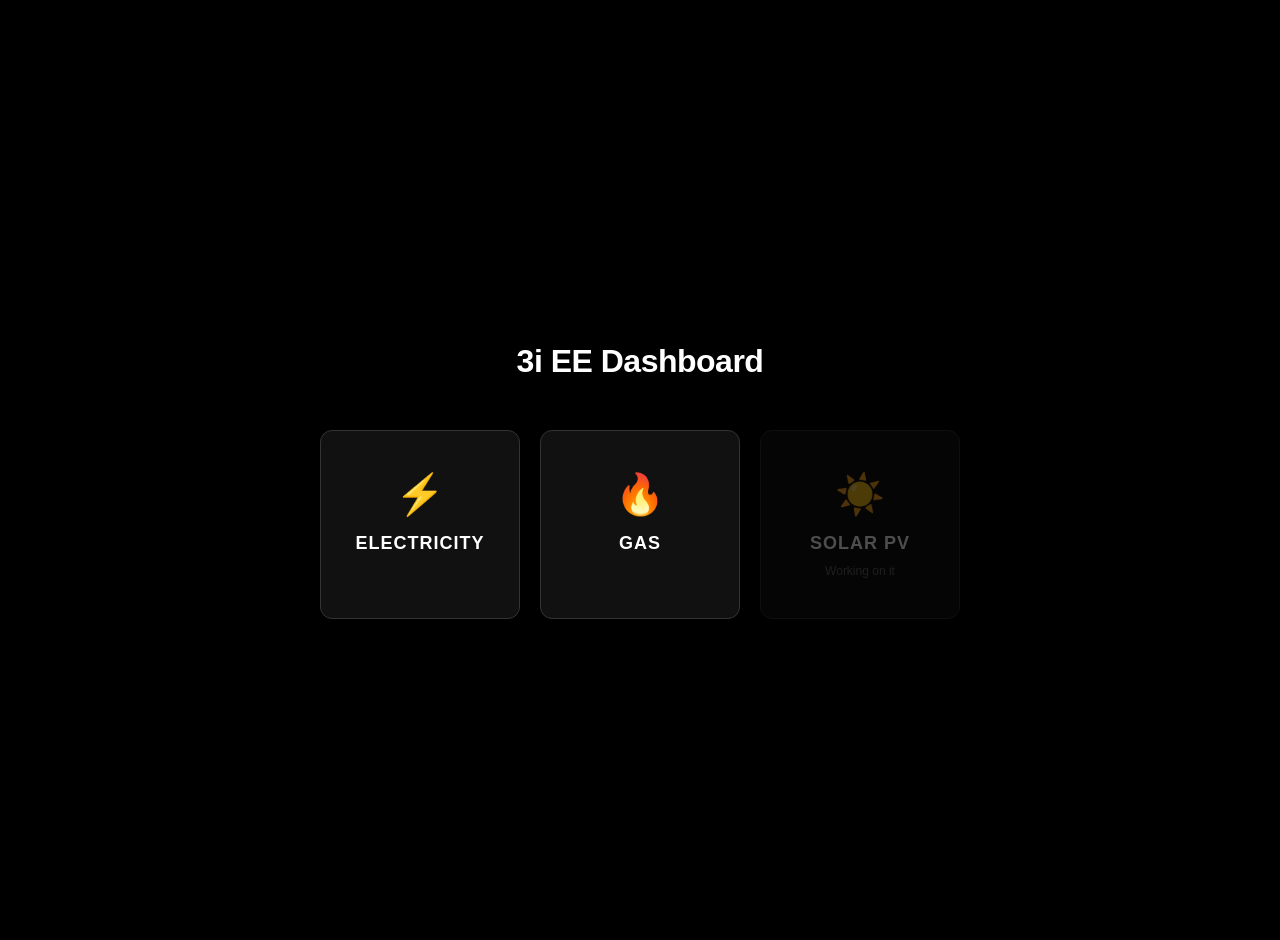
==== index.html @ c6066431 "static 1" ====
<!DOCTYPE html>
<html lang="en">
<head>
    <meta charset="UTF-8">
    <meta name="viewport" content="width=device-width, initial-scale=1.0">
    <title>Energy Dashboard</title>
    <link rel="stylesheet" href="./common/css/style.css">
    <style>
        body {
            display: flex;
            align-items: center;
            justify-content: center;
            height: 100vh;
            text-align: center;
            background: #000;
        }
        .menu-grid {
            display: grid;
            grid-template-columns: repeat(auto-fit, minmax(200px, 1fr));
            gap: 20px;
            max-width: 800px;
            width: 100%;
        }
        .menu-card {
            background: #111;
            border: 1px solid #333;
            border-radius: 12px;
            padding: 40px 20px;
            text-decoration: none;
            color: #fff;
            transition: transform 0.2s, border-color 0.2s;
        }
        .menu-card:hover {
            transform: translateY(-5px);
            border-color: #fff;
        }
        .icon { font-size: 40px; margin-bottom: 15px; display: block; }
        .label { font-size: 18px; font-weight: bold; text-transform: uppercase; letter-spacing: 1px; }
        .disabled { opacity: 0.3; pointer-events: none; }
    </style>
</head>
<body>

    <div>
        <h1 style="margin-bottom: 50px; font-size: 32px;">3i EE Dashboard</h1>

        <div class="menu-grid">
            <a href="./electricity/index.html" class="menu-card">
                <span class="icon">⚡</span>
                <span class="label">Electricity</span>
            </a>

            <a href="./gas/index.html" class="menu-card">
                <span class="icon">🔥</span>
                <span class="label">Gas</span>
            </a>

            <div class="menu-card disabled">
                <span class="icon">☀️</span>
                <span class="label">Solar PV</span>
                <div style="font-size:12px; margin-top:10px; color:#666;">Working on it</div>
            </div>
        </div>
    </div>

</body>
</html>
---- common/css/style.css ----
/* --- Monochrome Pure Palette --- */
:root {
    --bg-color: #000000;

    /* Text */
    --text-main: #FFFFFF;         /* Pure white */
    --text-muted: #888888;        /* Medium gray for labels */

    /* Accent: WHITE (replaces gold/orange) */
    --accent: #FFFFFF;
    --accent-hover: #D4D4D4;      /* Very light gray for hover */

    /* UI */
    --border: #333333;            /* More visible borders */
    --input-bg: #111111;
    --input-border: #333333;
    --danger-hover: #ffffff;      /* Delete action turns white */
}

body {
    background-color: var(--bg-color);
    color: var(--text-main);
    font-family: -apple-system, BlinkMacSystemFont, "Segoe UI", Roboto, Helvetica, Arial, sans-serif;
    margin: 0;
    padding: 20px;
    -webkit-font-smoothing: antialiased;
}

.container { max-width: 950px; margin: 0 auto; }

h1 {
    font-size: 24px;
    font-weight: 700;
    margin-bottom: 25px;
    color: var(--text-main);
    letter-spacing: -0.5px;
}

/* INPUT ZONE */
.input-group {
    background-color: var(--bg-color);
    padding: 10px 0 30px 0;
    display: grid;
    grid-template-columns: repeat(auto-fit, minmax(140px, 1fr));
    gap: 20px;
    align-items: end;
    border-bottom: 1px solid var(--border);
    margin-bottom: 40px;
}

.field { display: flex; flex-direction: column; gap: 8px; }

.field label {
    font-size: 11px;
    color: var(--text-muted);
    font-weight: 700;
    text-transform: uppercase;
    letter-spacing: 1px;
}

input {
    background-color: var(--input-bg);
    border: 1px solid var(--input-border);
    color: var(--text-main);
    padding: 14px;
    border-radius: 6px;
    font-size: 14px;
    outline: none;
    transition: border-color 0.2s;
}

input:focus {
    border-color: var(--accent); /* White border while typing */
}

/* ADD BUTTON: White with black text */
button.btn-add {
    background-color: var(--accent);
    color: #000000;
    border: none;
    padding: 0 24px;
    height: 46px;
    border-radius: 6px;
    font-weight: 700;
    cursor: pointer;
    font-size: 13px;
    text-transform: uppercase;
    letter-spacing: 0.5px;
    transition: background-color 0.2s;
}
button.btn-add:hover { background-color: var(--accent-hover); }

/* LAYOUT */
.grid {
    display: grid;
    gap: 40px;
    grid-template-columns: 1fr;
}
@media(min-width: 900px) { .grid { grid-template-columns: 2fr 1fr; } }

/* CARD */
.card {
    background-color: var(--bg-color);
    border: 1px solid var(--border);
    border-radius: 12px;
    padding: 24px;
}

/* TABLE */
table { width: 100%; border-collapse: collapse; font-size: 14px; }

th {
    text-align: left;
    color: var(--text-muted);
    border-bottom: 1px solid var(--border);
    padding: 12px 8px;
    font-weight: 600;
    font-size: 11px;
    text-transform: uppercase;
    letter-spacing: 0.5px;
}

td {
    padding: 16px 8px;
    border-bottom: 1px solid var(--border);
    color: var(--text-main);
    font-variant-numeric: tabular-nums;
}
tr:last-child td { border-bottom: none; }

.val-consumption { color: #888888; }
/* KPI (unit cost): Now WHITE, no longer orange */
.val-kpi { color: var(--accent); font-weight: 700; }

/* DELETE BUTTON */
.btn-del {
    background: transparent;
    border: none;
    color: #444;
    font-size: 20px;
    cursor: pointer;
    padding: 8px;
    transition: color 0.2s;
}


.btn-del:hover { color: var(--danger-hover); }
/* --- ADDITION FOR EXCEL IMPORT --- */
.import-box {
    background-color: var(--input-bg);
    border: 1px dashed var(--border);
    border-radius: 8px;
    padding: 20px;
    margin-bottom: 30px;
    animation: fadeIn 0.3s ease;
}

@keyframes fadeIn { from { opacity: 0; transform: translateY(-10px); } to { opacity: 1; transform: translateY(0); } }

.paste-area {
    width: 100%;
    height: 120px;
    background-color: #080808; /* Darker than the normal input */
    color: var(--text-main);
    border: 1px solid var(--border);
    border-radius: 6px;
    padding: 12px;
    font-family: "SFMono-Regular", Consolas, "Liberation Mono", Menlo, monospace;
    font-size: 12px;
    resize: vertical;
    outline: none;
    display: block;
    margin-bottom: 15px;
    box-sizing: border-box;
}

.paste-area:focus { border-color: var(--accent); }

.import-actions {
    display: flex;
    justify-content: flex-end;
    gap: 12px;
}

/* Secondary button (Cancel/Close) */
.btn-sec {
    background: transparent;
    border: 1px solid var(--border);
    color: var(--text-muted);
    padding: 0 16px;
    height: 40px; /* Slightly smaller than btn-add */
    border-radius: 6px;
    cursor: pointer;
    font-weight: 600;
    font-size: 12px;
    text-transform: uppercase;
    transition: all 0.2s;
}
.btn-sec:hover { border-color: #fff; color: #fff; }
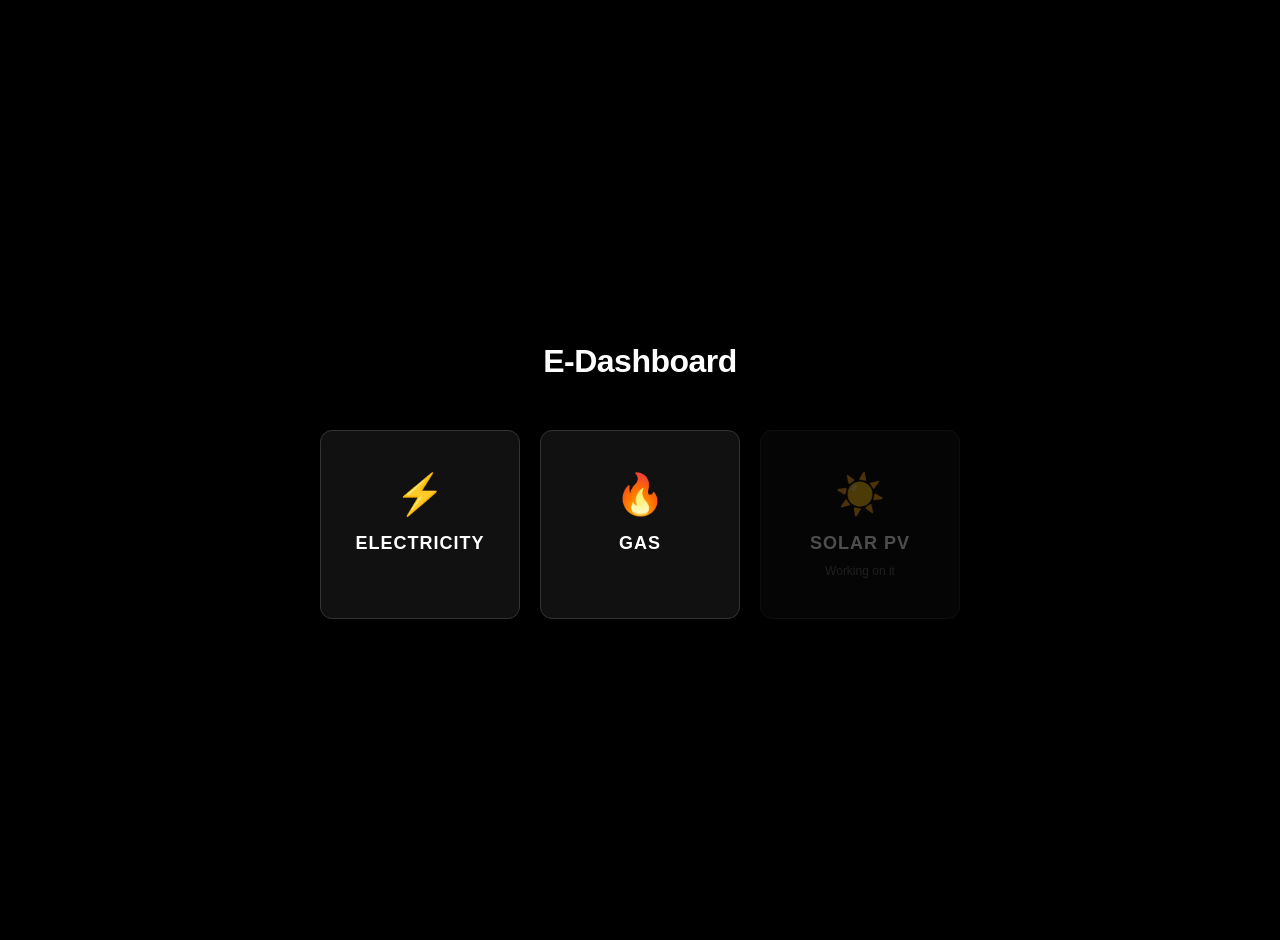
==== commit db782bd6: "Update index.html" ====
--- a/index.html
+++ b/index.html
@@ -42,7 +42,7 @@
 <body>
 
     <div>
-        <h1 style="margin-bottom: 50px; font-size: 32px;">3i EE Dashboard</h1>
+        <h1 style="margin-bottom: 50px; font-size: 32px;">E-Dashboard</h1>
 
         <div class="menu-grid">
             <a href="./electricity/index.html" class="menu-card">
